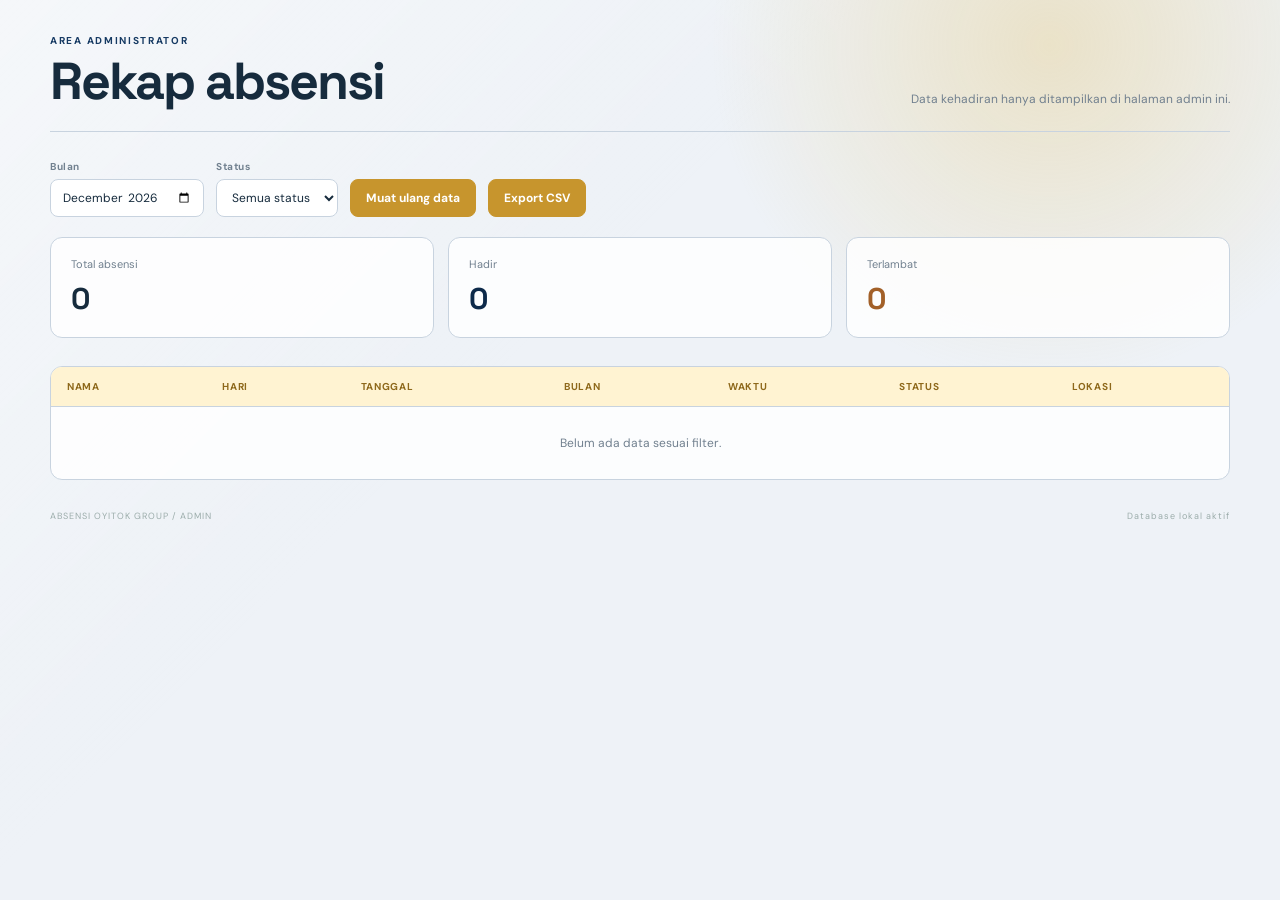
==== admin.html @ 71bffebb "Add files via upload" ====
<!doctype html>
<html lang="id">
  <head>
    <meta charset="UTF-8" />
    <meta name="viewport" content="width=device-width, initial-scale=1.0" />
    <title>Admin Absensi | OYITOK GROUP</title>
    <link rel="preconnect" href="https://fonts.googleapis.com" />
    <link rel="preconnect" href="https://fonts.gstatic.com" crossorigin />
    <link href="https://fonts.googleapis.com/css2?family=DM+Sans:wght@400;500;600;700&family=Space+Grotesk:wght@500;600;700&display=swap" rel="stylesheet" />
    <style>
      :root { --ink:#162b3d; --muted:#71808f; --teal:#163a63; --teal-dark:#0d2a4a; --mint:#e5edf7; --cream:#eef2f7; --line:#c8d3df; --gold:#c7952d; --gold-dark:#8e681b; --gold-soft:#fff3d2; --late:#fff0d7; --late-ink:#a26028; }
      * { box-sizing:border-box; }
      body { margin:0; color:var(--ink); background:var(--cream); font-family:"DM Sans",sans-serif; }
      body:before { content:""; position:fixed; inset:0; z-index:-1; pointer-events:none; background:radial-gradient(circle at 82% 5%,rgba(226,190,94,.3),transparent 25%),linear-gradient(135deg,rgba(255,255,255,.42),transparent 40%); }
      main { width:min(1180px,calc(100% - 48px)); margin:0 auto; padding:34px 0 60px; }
      header { display:flex; align-items:end; justify-content:space-between; gap:20px; padding-bottom:24px; border-bottom:1px solid var(--line); }
      .eyebrow { margin:0 0 8px; color:var(--teal); font-size:10px; font-weight:700; letter-spacing:1.7px; }
      h1 { margin:0; font:700 clamp(30px,5vw,52px)/1 "Space Grotesk",sans-serif; letter-spacing:-2px; }
      .header-note { margin:0; color:var(--muted); font-size:12px; text-align:right; }
      .toolbar { display:flex; flex-wrap:wrap; align-items:end; gap:12px; margin:28px 0 18px; }
      label { display:grid; gap:6px; color:var(--muted); font-size:10px; font-weight:700; letter-spacing:.6px; }
      select,input,button { min-height:38px; border:1px solid var(--line); border-radius:8px; background:#fff; color:var(--ink); font:12px "DM Sans",sans-serif; }
      select,input { padding:0 11px; }
      button { padding:0 15px; background:var(--gold); color:#fff; border-color:var(--gold); font-weight:700; cursor:pointer; }
      button:hover { background:var(--teal-dark); }
      .summary { display:grid; grid-template-columns:repeat(3,1fr); gap:14px; margin:20px 0 28px; }
      .summary-card { padding:19px 20px; border:1px solid var(--line); border-radius:12px; background:rgba(255,255,255,.82); }
      .summary-card span { display:block; color:var(--muted); font-size:11px; }
      .summary-card strong { display:block; margin-top:8px; font:700 30px "Space Grotesk",sans-serif; }
      .summary-card.present strong { color:var(--teal-dark); }
      .summary-card.late strong { color:var(--late-ink); }
      .table-wrap { overflow:auto; border:1px solid var(--line); border-radius:12px; background:rgba(255,255,255,.82); }
      table { width:100%; border-collapse:collapse; min-width:760px; text-align:left; }
      th { padding:13px 16px; background:var(--gold-soft); color:var(--gold-dark); font-size:10px; letter-spacing:.7px; text-transform:uppercase; }
      td { padding:15px 16px; border-top:1px solid var(--line); font-size:12px; vertical-align:middle; }
      td small { display:block; margin-top:3px; color:var(--muted); font-size:10px; }
      .status { display:inline-block; padding:6px 9px; border-radius:20px; font-size:10px; font-weight:700; }
      .status.present { color:var(--teal-dark); background:var(--mint); }
      .status.late { color:var(--late-ink); background:var(--late); }
      .empty { padding:28px; color:var(--muted); text-align:center; font-size:12px; }
      .error { margin:14px 0; padding:12px; border-radius:8px; background:#fff0ed; color:#bc4e43; font-size:12px; }
      footer { display:flex; justify-content:space-between; gap:20px; margin-top:30px; color:#9bacaa; font-size:9px; letter-spacing:1px; }
      @media (max-width:700px) { main { width:min(100% - 32px,1180px); padding-top:22px; } header { display:block; }.header-note { margin-top:12px; text-align:left; }.summary { grid-template-columns:1fr; gap:10px; }.summary-card { padding:14px 16px; }.toolbar { align-items:stretch; flex-direction:column; }.toolbar label,.toolbar select,.toolbar input,.toolbar button { width:100%; } footer { display:block; } footer span { display:block; margin-top:8px; } }
    </style>
  </head>
  <body>
    <main>
      <header>
        <div><p class="eyebrow">AREA ADMINISTRATOR</p><h1>Rekap absensi</h1></div>
        <p class="header-note">Data kehadiran hanya ditampilkan di halaman admin ini.</p>
      </header>

      <section class="toolbar" aria-label="Filter rekap absensi">
        <label>Bulan<input id="monthFilter" type="month" /></label>
        <label>Status<select id="statusFilter"><option value="all">Semua status</option><option value="Hadir">Hadir</option><option value="Terlambat">Terlambat</option></select></label>
        <button id="refreshButton" type="button">Muat ulang data</button>
        <button id="exportButton" type="button">Export CSV</button>
      </section>
      <div id="errorMessage" class="error" hidden></div>

      <section class="summary" aria-label="Ringkasan kehadiran">
        <article class="summary-card"><span>Total absensi</span><strong id="totalCount">0</strong></article>
        <article class="summary-card present"><span>Hadir</span><strong id="presentCount">0</strong></article>
        <article class="summary-card late"><span>Terlambat</span><strong id="lateCount">0</strong></article>
      </section>

      <section class="table-wrap">
        <table>
          <thead><tr><th>Nama</th><th>Hari</th><th>Tanggal</th><th>Bulan</th><th>Waktu</th><th>Status</th><th>Lokasi</th></tr></thead>
          <tbody id="recordTable"><tr><td class="empty" colspan="7">Memuat data absensi...</td></tr></tbody>
        </table>
      </section>
      <footer><span>ABSENSI OYITOK GROUP / ADMIN</span><span>Database lokal aktif</span></footer>
    </main>
    <script>
      const DB_NAME = "hadirin-db";
      const STORE_NAME = "attendance";
      let records = [];
      const monthFilter = document.querySelector("#monthFilter");
      const statusFilter = document.querySelector("#statusFilter");
      const escapeHtml = (value) => String(value ?? "").replace(/[&<>'"]/g, (character) => ({ "&":"&amp;", "<":"&lt;", ">":"&gt;", "'":"&#39;", '"':"&quot;" }[character]));
      const recordDate = (record) => { const date = new Date(record.date); return Number.isNaN(date.getTime()) ? new Date() : date; };
      const dateParts = (date) => ({ day: new Intl.DateTimeFormat("id-ID", { weekday:"long" }).format(date), date: new Intl.DateTimeFormat("id-ID", { day:"numeric" }).format(date), month: new Intl.DateTimeFormat("id-ID", { month:"long", year:"numeric" }).format(date) });

      function openDatabase() {
        return new Promise((resolve, reject) => {
          const request = indexedDB.open(DB_NAME, 1);
          request.onupgradeneeded = () => request.result.createObjectStore(STORE_NAME, { keyPath:"id", autoIncrement:true });
          request.onsuccess = () => resolve(request.result);
          request.onerror = () => reject(request.error);
        });
      }

      async function getRecords() {
        const database = await openDatabase();
        return new Promise((resolve, reject) => {
          const request = database.transaction(STORE_NAME, "readonly").objectStore(STORE_NAME).getAll();
          request.onsuccess = () => resolve(request.result.sort((first, second) => recordDate(second) - recordDate(first)));
          request.onerror = () => reject(request.error);
        });
      }

      function filteredRecords() {
        const selectedMonth = monthFilter.value;
        const selectedStatus = statusFilter.value;
        return records.filter((record) => {
          const date = recordDate(record);
          const monthMatches = !selectedMonth || `${date.getFullYear()}-${String(date.getMonth() + 1).padStart(2, "0")}` === selectedMonth;
          return monthMatches && (selectedStatus === "all" || record.status === selectedStatus);
        });
      }

      function render() {
        const visibleRecords = filteredRecords();
        document.querySelector("#totalCount").textContent = visibleRecords.length;
        document.querySelector("#presentCount").textContent = visibleRecords.filter((record) => record.status === "Hadir").length;
        document.querySelector("#lateCount").textContent = visibleRecords.filter((record) => record.status === "Terlambat").length;
        const table = document.querySelector("#recordTable");
        if (!visibleRecords.length) { table.innerHTML = '<tr><td class="empty" colspan="7">Belum ada data sesuai filter.</td></tr>'; return; }
        table.innerHTML = visibleRecords.map((record) => {
          const parts = dateParts(recordDate(record));
          return `<tr><td><strong>${escapeHtml(record.name)}</strong><small>${escapeHtml(record.locationName)}</small></td><td>${parts.day}</td><td>${parts.date}</td><td>${parts.month}</td><td>${escapeHtml(record.time)}</td><td><span class="status ${record.status === "Hadir" ? "present" : "late"}">${escapeHtml(record.status)}</span></td><td>${escapeHtml(record.locationName)}</td></tr>`;
        }).join("");
      }

      async function loadRecords() {
        try { records = await getRecords(); document.querySelector("#errorMessage").hidden = true; render(); }
        catch { const error = document.querySelector("#errorMessage"); error.textContent = "Database lokal tidak dapat diakses. Buka halaman ini melalui localhost atau HTTPS."; error.hidden = false; }
      }

      function exportCsv() {
        const rows = filteredRecords().map((record) => { const parts = dateParts(recordDate(record)); return [record.name, parts.day, parts.date, parts.month, record.time, record.status, record.locationName]; });
        const csv = [["Nama","Hari","Tanggal","Bulan","Waktu","Status","Lokasi"], ...rows].map((row) => row.map((value) => `"${String(value ?? "").replace(/"/g, '""')}"`).join(",")).join("\n");
        const link = document.createElement("a"); link.href = URL.createObjectURL(new Blob([csv], { type:"text/csv;charset=utf-8" })); link.download = "rekap-absensi.csv"; link.click(); URL.revokeObjectURL(link.href);
      }

      const now = new Date();
      monthFilter.value = `${now.getFullYear()}-${String(now.getMonth() + 1).padStart(2, "0")}`;
      monthFilter.addEventListener("change", render);
      statusFilter.addEventListener("change", render);
      document.querySelector("#refreshButton").addEventListener("click", loadRecords);
      document.querySelector("#exportButton").addEventListener("click", exportCsv);
      loadRecords();
    </script>
  </body>
</html>
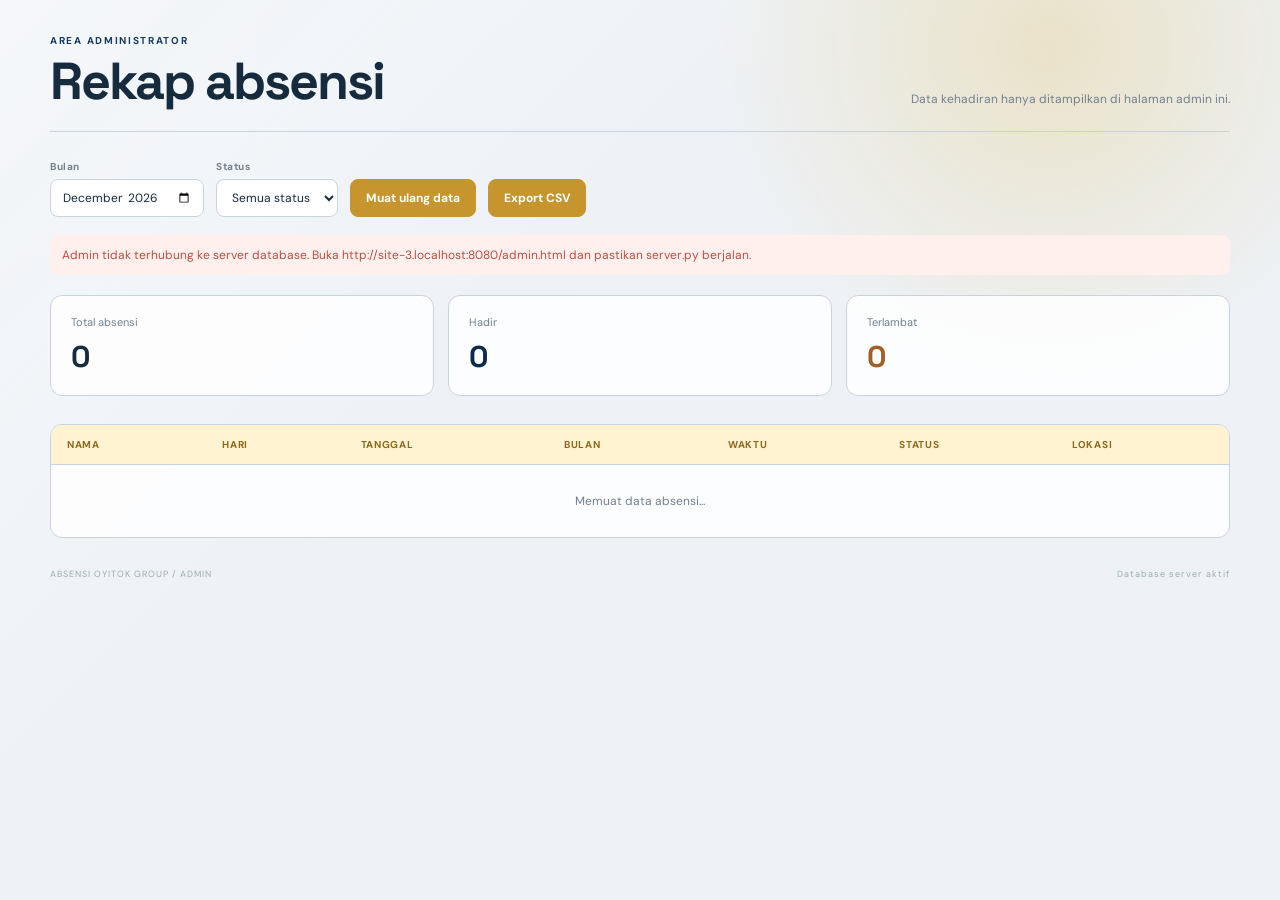
==== commit f8364cb7: "Add files via upload" ====
--- a/admin.html
+++ b/admin.html
@@ -4,6 +4,11 @@
     <meta charset="UTF-8" />
     <meta name="viewport" content="width=device-width, initial-scale=1.0" />
     <title>Admin Absensi | OYITOK GROUP</title>
+    <script>
+      if (window.location.protocol === "file:") {
+        window.location.replace("http://localhost:8080/admin.html");
+      }
+    </script>
     <link rel="preconnect" href="https://fonts.googleapis.com" />
     <link rel="preconnect" href="https://fonts.gstatic.com" crossorigin />
     <link href="https://fonts.googleapis.com/css2?family=DM+Sans:wght@400;500;600;700&family=Space+Grotesk:wght@500;600;700&display=swap" rel="stylesheet" />
@@ -41,6 +46,25 @@
       .error { margin:14px 0; padding:12px; border-radius:8px; background:#fff0ed; color:#bc4e43; font-size:12px; }
       footer { display:flex; justify-content:space-between; gap:20px; margin-top:30px; color:#9bacaa; font-size:9px; letter-spacing:1px; }
       @media (max-width:700px) { main { width:min(100% - 32px,1180px); padding-top:22px; } header { display:block; }.header-note { margin-top:12px; text-align:left; }.summary { grid-template-columns:1fr; gap:10px; }.summary-card { padding:14px 16px; }.toolbar { align-items:stretch; flex-direction:column; }.toolbar label,.toolbar select,.toolbar input,.toolbar button { width:100%; } footer { display:block; } footer span { display:block; margin-top:8px; } }
+      @media (max-width:500px) {
+        main { width:calc(100% - 24px);padding:18px 0 36px; }
+        header { padding-bottom:18px; }
+        h1 { font-size:34px;line-height:1.08;letter-spacing:0; }
+        .header-note { font-size:11px;line-height:1.5; }
+        .toolbar { gap:9px;margin:20px 0 14px; }
+        .toolbar label { font-size:10px; }
+        .toolbar select,.toolbar input,.toolbar button { min-height:44px;font-size:13px; }
+        .summary { grid-template-columns:repeat(3,minmax(0,1fr));gap:7px;margin:14px 0 20px; }
+        .summary-card { min-width:0;padding:12px 9px;border-radius:10px; }
+        .summary-card span { font-size:9px;line-height:1.3; }
+        .summary-card strong { margin-top:6px;font-size:24px; }
+        .table-wrap { max-width:100%; }
+        table { min-width:700px; }
+        th { padding:11px 12px;font-size:9px; }
+        td { padding:12px;font-size:11px; }
+        .error { overflow-wrap:anywhere;line-height:1.5; }
+        footer { font-size:8px;letter-spacing:.5px; }
+      }
     </style>
   </head>
   <body>
@@ -70,34 +94,21 @@
           <tbody id="recordTable"><tr><td class="empty" colspan="7">Memuat data absensi...</td></tr></tbody>
         </table>
       </section>
-      <footer><span>ABSENSI OYITOK GROUP / ADMIN</span><span>Database lokal aktif</span></footer>
+      <footer><span>ABSENSI OYITOK GROUP / ADMIN</span><span>Database server aktif</span></footer>
     </main>
     <script>
-      const DB_NAME = "hadirin-db";
-      const STORE_NAME = "attendance";
       let records = [];
+      const apiUrl = `http://${window.location.hostname || "localhost"}:8080/api/attendance`;
       const monthFilter = document.querySelector("#monthFilter");
       const statusFilter = document.querySelector("#statusFilter");
       const escapeHtml = (value) => String(value ?? "").replace(/[&<>'"]/g, (character) => ({ "&":"&amp;", "<":"&lt;", ">":"&gt;", "'":"&#39;", '"':"&quot;" }[character]));
       const recordDate = (record) => { const date = new Date(record.date); return Number.isNaN(date.getTime()) ? new Date() : date; };
       const dateParts = (date) => ({ day: new Intl.DateTimeFormat("id-ID", { weekday:"long" }).format(date), date: new Intl.DateTimeFormat("id-ID", { day:"numeric" }).format(date), month: new Intl.DateTimeFormat("id-ID", { month:"long", year:"numeric" }).format(date) });
 
-      function openDatabase() {
-        return new Promise((resolve, reject) => {
-          const request = indexedDB.open(DB_NAME, 1);
-          request.onupgradeneeded = () => request.result.createObjectStore(STORE_NAME, { keyPath:"id", autoIncrement:true });
-          request.onsuccess = () => resolve(request.result);
-          request.onerror = () => reject(request.error);
-        });
-      }
-
       async function getRecords() {
-        const database = await openDatabase();
-        return new Promise((resolve, reject) => {
-          const request = database.transaction(STORE_NAME, "readonly").objectStore(STORE_NAME).getAll();
-          request.onsuccess = () => resolve(request.result.sort((first, second) => recordDate(second) - recordDate(first)));
-          request.onerror = () => reject(request.error);
-        });
+        const response = await fetch(apiUrl, { cache:"no-store" });
+        if (!response.ok) throw new Error("Data absensi gagal dimuat");
+        return (await response.json()).sort((first, second) => recordDate(second) - recordDate(first));
       }
 
       function filteredRecords() {
@@ -125,7 +136,7 @@
 
       async function loadRecords() {
         try { records = await getRecords(); document.querySelector("#errorMessage").hidden = true; render(); }
-        catch { const error = document.querySelector("#errorMessage"); error.textContent = "Database lokal tidak dapat diakses. Buka halaman ini melalui localhost atau HTTPS."; error.hidden = false; }
+        catch { const error = document.querySelector("#errorMessage"); const adminUrl = `http://${window.location.hostname || "localhost"}:8080/admin.html`; error.textContent = `Admin tidak terhubung ke server database. Buka ${adminUrl} dan pastikan server.py berjalan.`; error.hidden = false; }
       }
 
       function exportCsv() {
@@ -141,6 +152,7 @@
       document.querySelector("#refreshButton").addEventListener("click", loadRecords);
       document.querySelector("#exportButton").addEventListener("click", exportCsv);
       loadRecords();
+      window.setInterval(loadRecords, 5000);
     </script>
   </body>
 </html>
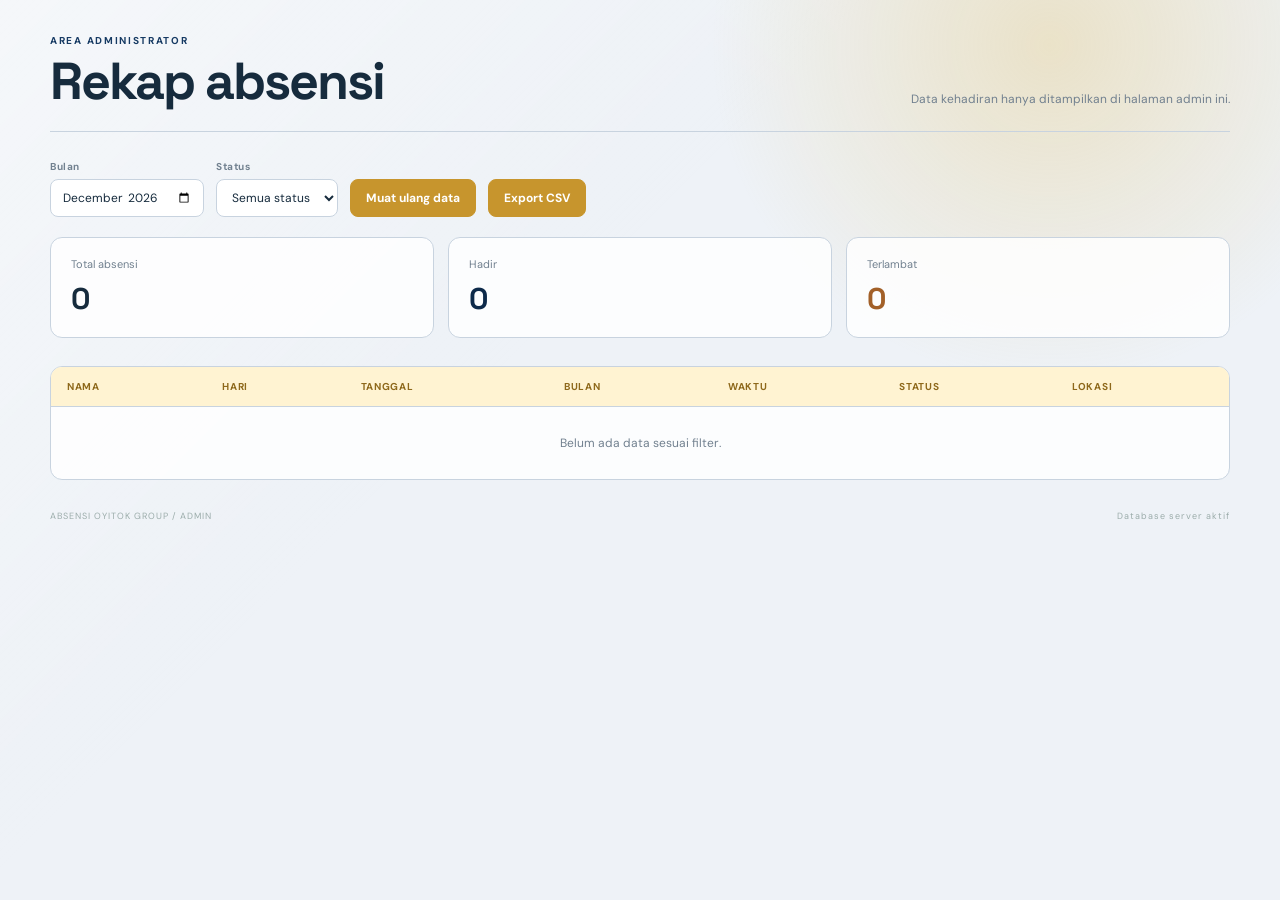
==== commit f6aeceb3: "Add files via upload" ====
--- a/admin.html
+++ b/admin.html
@@ -44,6 +44,14 @@
       .status.late { color:var(--late-ink); background:var(--late); }
       .empty { padding:28px; color:var(--muted); text-align:center; font-size:12px; }
       .error { margin:14px 0; padding:12px; border-radius:8px; background:#fff0ed; color:#bc4e43; font-size:12px; }
+      .login-panel { max-width:420px; margin:30px 0; padding:22px; border:1px solid var(--line); border-radius:12px; background:#fff; }
+      .login-panel h2 { margin:0 0 8px; font:600 20px "Space Grotesk",sans-serif; }
+      .login-panel p { color:var(--muted);font-size:12px;line-height:1.5; }
+      .login-panel form { display:grid;gap:12px;margin-top:18px; }
+      .login-panel label { font-size:11px; }
+      .login-panel input { width:100%;min-height:42px;font-size:14px; }
+      .login-panel button { min-height:42px; }
+      .toolbar .logout-button { margin-left:auto;background:#fff;color:var(--teal);border-color:var(--line); }
       footer { display:flex; justify-content:space-between; gap:20px; margin-top:30px; color:#9bacaa; font-size:9px; letter-spacing:1px; }
       @media (max-width:700px) { main { width:min(100% - 32px,1180px); padding-top:22px; } header { display:block; }.header-note { margin-top:12px; text-align:left; }.summary { grid-template-columns:1fr; gap:10px; }.summary-card { padding:14px 16px; }.toolbar { align-items:stretch; flex-direction:column; }.toolbar label,.toolbar select,.toolbar input,.toolbar button { width:100%; } footer { display:block; } footer span { display:block; margin-top:8px; } }
       @media (max-width:500px) {
@@ -98,7 +106,6 @@
     </main>
     <script>
       let records = [];
-      const apiUrl = `http://${window.location.hostname || "localhost"}:8080/api/attendance`;
       const monthFilter = document.querySelector("#monthFilter");
       const statusFilter = document.querySelector("#statusFilter");
       const escapeHtml = (value) => String(value ?? "").replace(/[&<>'"]/g, (character) => ({ "&":"&amp;", "<":"&lt;", ">":"&gt;", "'":"&#39;", '"':"&quot;" }[character]));
@@ -106,9 +113,23 @@
       const dateParts = (date) => ({ day: new Intl.DateTimeFormat("id-ID", { weekday:"long" }).format(date), date: new Intl.DateTimeFormat("id-ID", { day:"numeric" }).format(date), month: new Intl.DateTimeFormat("id-ID", { month:"long", year:"numeric" }).format(date) });
 
       async function getRecords() {
-        const response = await fetch(apiUrl, { cache:"no-store" });
-        if (!response.ok) throw new Error("Data absensi gagal dimuat");
-        return (await response.json()).sort((first, second) => recordDate(second) - recordDate(first));
+        const endpoints = [
+          "attendance-data.json",
+          "http://localhost:8080/api/attendance"
+        ];
+
+        for (const endpoint of endpoints) {
+          try {
+            const response = await fetch(endpoint, { cache: "no-store" });
+            if (!response.ok) continue;
+            const data = await response.json();
+            return Array.isArray(data) ? data.sort((first, second) => recordDate(second) - recordDate(first)) : [];
+          } catch {
+            // lanjut ke endpoint berikutnya
+          }
+        }
+
+        throw new Error("Tidak ada data absensi yang tersedia di GitHub atau server lokal.");
       }
 
       function filteredRecords() {
@@ -130,17 +151,25 @@
         if (!visibleRecords.length) { table.innerHTML = '<tr><td class="empty" colspan="7">Belum ada data sesuai filter.</td></tr>'; return; }
         table.innerHTML = visibleRecords.map((record) => {
           const parts = dateParts(recordDate(record));
-          return `<tr><td><strong>${escapeHtml(record.name)}</strong><small>${escapeHtml(record.locationName)}</small></td><td>${parts.day}</td><td>${parts.date}</td><td>${parts.month}</td><td>${escapeHtml(record.time)}</td><td><span class="status ${record.status === "Hadir" ? "present" : "late"}">${escapeHtml(record.status)}</span></td><td>${escapeHtml(record.locationName)}</td></tr>`;
+          const locationName = record.locationName || record.location_name;
+          return `<tr><td><strong>${escapeHtml(record.name)}</strong><small>${escapeHtml(locationName)}</small></td><td>${parts.day}</td><td>${parts.date}</td><td>${parts.month}</td><td>${escapeHtml(record.time)}</td><td><span class="status ${record.status === "Hadir" ? "present" : "late"}">${escapeHtml(record.status)}</span></td><td>${escapeHtml(locationName)}</td></tr>`;
         }).join("");
       }
 
       async function loadRecords() {
-        try { records = await getRecords(); document.querySelector("#errorMessage").hidden = true; render(); }
-        catch { const error = document.querySelector("#errorMessage"); const adminUrl = `http://${window.location.hostname || "localhost"}:8080/admin.html`; error.textContent = `Admin tidak terhubung ke server database. Buka ${adminUrl} dan pastikan server.py berjalan.`; error.hidden = false; }
+        try {
+          records = await getRecords();
+          document.querySelector("#errorMessage").hidden = true;
+          render();
+        } catch (error) {
+          const message = document.querySelector("#errorMessage");
+          message.textContent = `Gagal memuat riwayat: ${error.message}`;
+          message.hidden = false;
+        }
       }
 
       function exportCsv() {
-        const rows = filteredRecords().map((record) => { const parts = dateParts(recordDate(record)); return [record.name, parts.day, parts.date, parts.month, record.time, record.status, record.locationName]; });
+        const rows = filteredRecords().map((record) => { const parts = dateParts(recordDate(record)); const locationName = record.locationName || record.location_name; return [record.name, parts.day, parts.date, parts.month, record.time, record.status, locationName]; });
         const csv = [["Nama","Hari","Tanggal","Bulan","Waktu","Status","Lokasi"], ...rows].map((row) => row.map((value) => `"${String(value ?? "").replace(/"/g, '""')}"`).join(",")).join("\n");
         const link = document.createElement("a"); link.href = URL.createObjectURL(new Blob([csv], { type:"text/csv;charset=utf-8" })); link.download = "rekap-absensi.csv"; link.click(); URL.revokeObjectURL(link.href);
       }
